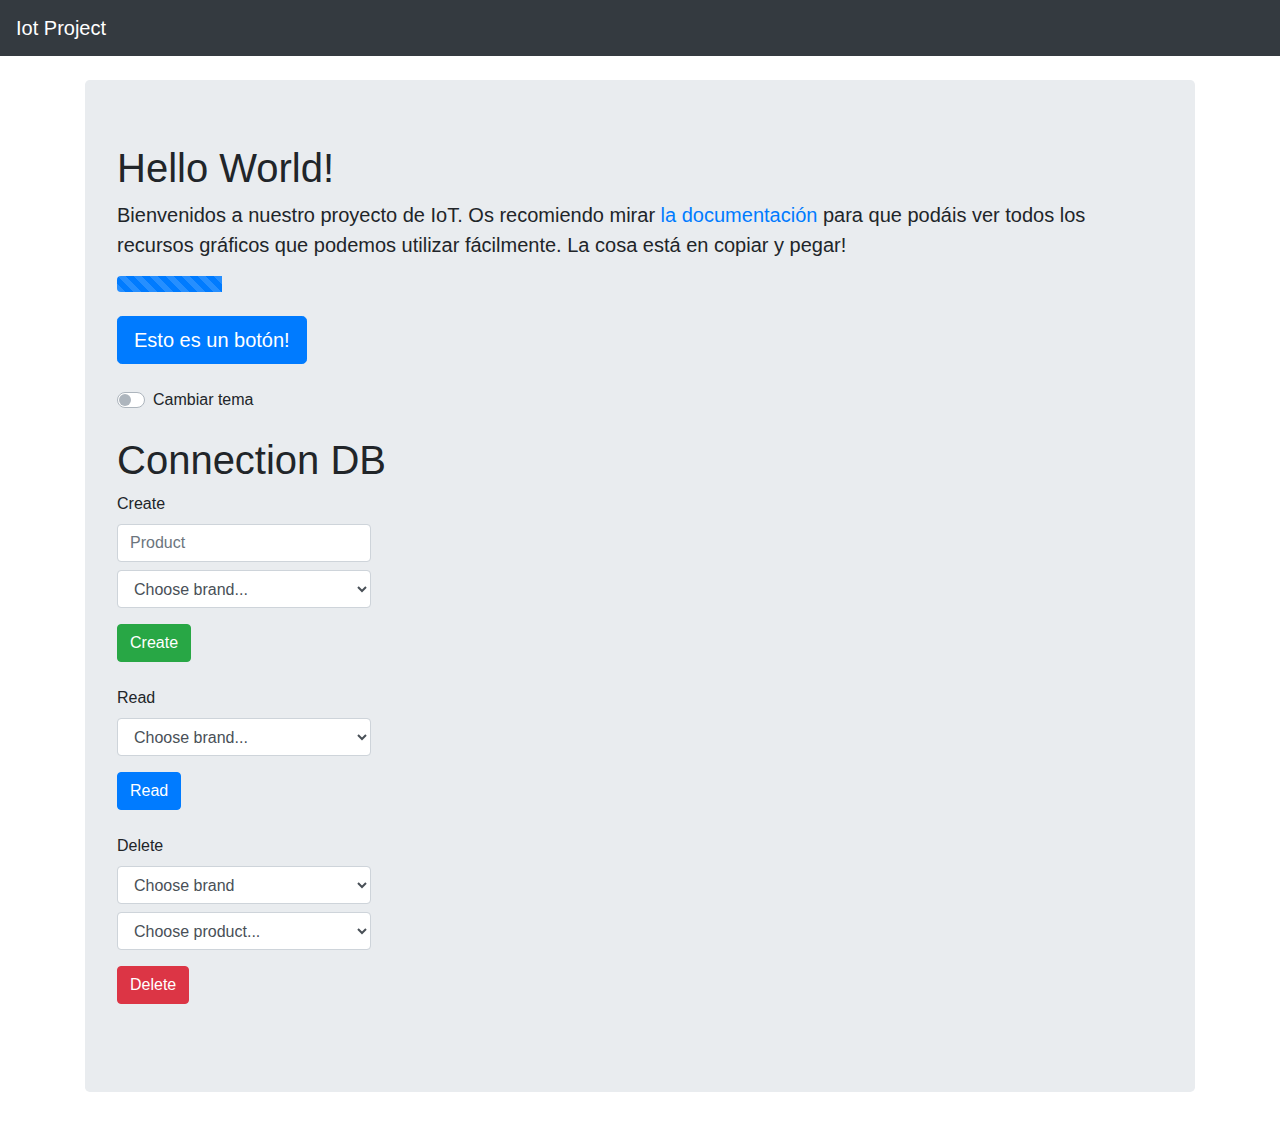
==== Hello World/index.html @ 098a32db "Create funcionant" ====
<!doctype html>
<html lang="es">

<head>
  <!-- Required meta tags -->
  <meta charset="utf-8">
  <meta name="viewport" content="width=device-width, initial-scale=1, shrink-to-fit=no">

  <!-- Bootstrap CSS -->
  <link rel="stylesheet" href="https://stackpath.bootstrapcdn.com/bootstrap/4.3.1/css/bootstrap.min.css"
    integrity="sha384-ggOyR0iXCbMQv3Xipma34MD+dH/1fQ784/j6cY/iJTQUOhcWr7x9JvoRxT2MZw1T" crossorigin="anonymous">

  <title>Iot Project</title>
</head>

<body>




  <!-- Nav bar -->
  <nav class="navbar navbar-expand-md navbar-dark bg-dark mb-4">
    <a class="navbar-brand" href="#">Iot Project</a>
    </div>
  </nav>

  <main role="main" class="container">
    <div class="jumbotron">
      <h1>Hello World!</h1>
      <p class="lead">Bienvenidos a nuestro proyecto de IoT. Os recomiendo mirar <a
          href="https://getbootstrap.com/docs/4.3/components/alerts/">la documentación</a> para que podáis ver todos los
        recursos gráficos que podemos utilizar fácilmente. La cosa está en copiar y pegar!</p>


      <div class="progress mb-4">
        <div id="progress" class="progress-bar progress-bar-striped progress-bar-animated" role="progressbar"
          style="width: 10%" aria-valuenow="50" aria-valuemin="0" aria-valuemax="100"></div>
      </div>
      <button id="button1" type="button" class="btn btn-primary btn-lg mb-4">Esto es un botón!</button>

      <div class="custom-control custom-switch mb-4">
        <input type="checkbox" class="custom-control-input" id="customSwitch1">
        <label class="custom-control-label" for="customSwitch1">Cambiar tema</label>
      </div>

      <h1>Connection DB</h1>

      <form class="mb-4">
        <div class="form-row">
          <div class="form-group col-md-3">
            <label>Create</label>
            <input id="createInput" type="text" class="form-control mb-2" placeholder="Product">

            <select id="createDropdown" class="form-control">
              <option value="" disabled selected>Choose brand...</option>
            </select>

          </div>
        </div>
        <button id="createButton" type="button" class="btn btn-success">Create</button>
      </form>

      <form class="mb-4">
        <div class="form-row">
          <div class="form-group col-md-3">
            <label>Read</label>

            <select class="form-control">
              <option selected>Choose brand...</option>
              <option>...</option>
            </select>

          </div>
        </div>
        <button type="submit" class="btn btn-primary">Read</button>
      </form>

      <form class="mb-4">
        <div class="form-row">
          <div class="form-group col-md-3">
            <label>Delete</label>

            <select class="form-control mb-2">
              <option selected>Choose brand</option>
              <option>...</option>
            </select>

            <select class="form-control">
              <option selected>Choose product...</option>
              <option>...</option>
            </select>

          </div>
        </div>
        <button type="button" class="btn btn-danger" data-toggle="modal" data-target="#deleteModal">Delete</button>
      </form>
    </div>

    <!-- deleteModal -->
    <div class="modal fade" id="deleteModal" tabindex="-1" role="dialog" aria-labelledby="exampleModalLabel"
      aria-hidden="true">
      <div class="modal-dialog" role="document">
        <div class="modal-content">
          <div class="modal-header">
            <h5 class="modal-title" id="exampleModalLabel">Delete product</h5>
            <button type="button" class="close" data-dismiss="modal" aria-label="Close">
              <span aria-hidden="true">&times;</span>
            </button>
          </div>
          <div class="modal-body">
            ...
          </div>
          <div class="modal-footer">
            <button type="button" class="btn btn-secondary" data-dismiss="modal">Close</button>
            <button type="button" class="btn btn-danger">Delete</button>
          </div>
        </div>
      </div>
    </div>
  </main>


  <!-- Optional JavaScript -->
  <!-- jQuery first, then Popper.js, then Bootstrap JS -->
  <script src="https://code.jquery.com/jquery-3.3.1.slim.min.js"
    integrity="sha384-q8i/X+965DzO0rT7abK41JStQIAqVgRVzpbzo5smXKp4YfRvH+8abtTE1Pi6jizo" crossorigin="anonymous">
  </script>
  <script src="https://cdnjs.cloudflare.com/ajax/libs/popper.js/1.14.7/umd/popper.min.js"
    integrity="sha384-UO2eT0CpHqdSJQ6hJty5KVphtPhzWj9WO1clHTMGa3JDZwrnQq4sF86dIHNDz0W1" crossorigin="anonymous">
  </script>
  <script src="https://stackpath.bootstrapcdn.com/bootstrap/4.3.1/js/bootstrap.min.js"
    integrity="sha384-JjSmVgyd0p3pXB1rRibZUAYoIIy6OrQ6VrjIEaFf/nJGzIxFDsf4x0xIM+B07jRM" crossorigin="anonymous">
  </script>

  <script src="js/DB.js"></script>
  <script src="js/index.js"></script>
</body>

</html>
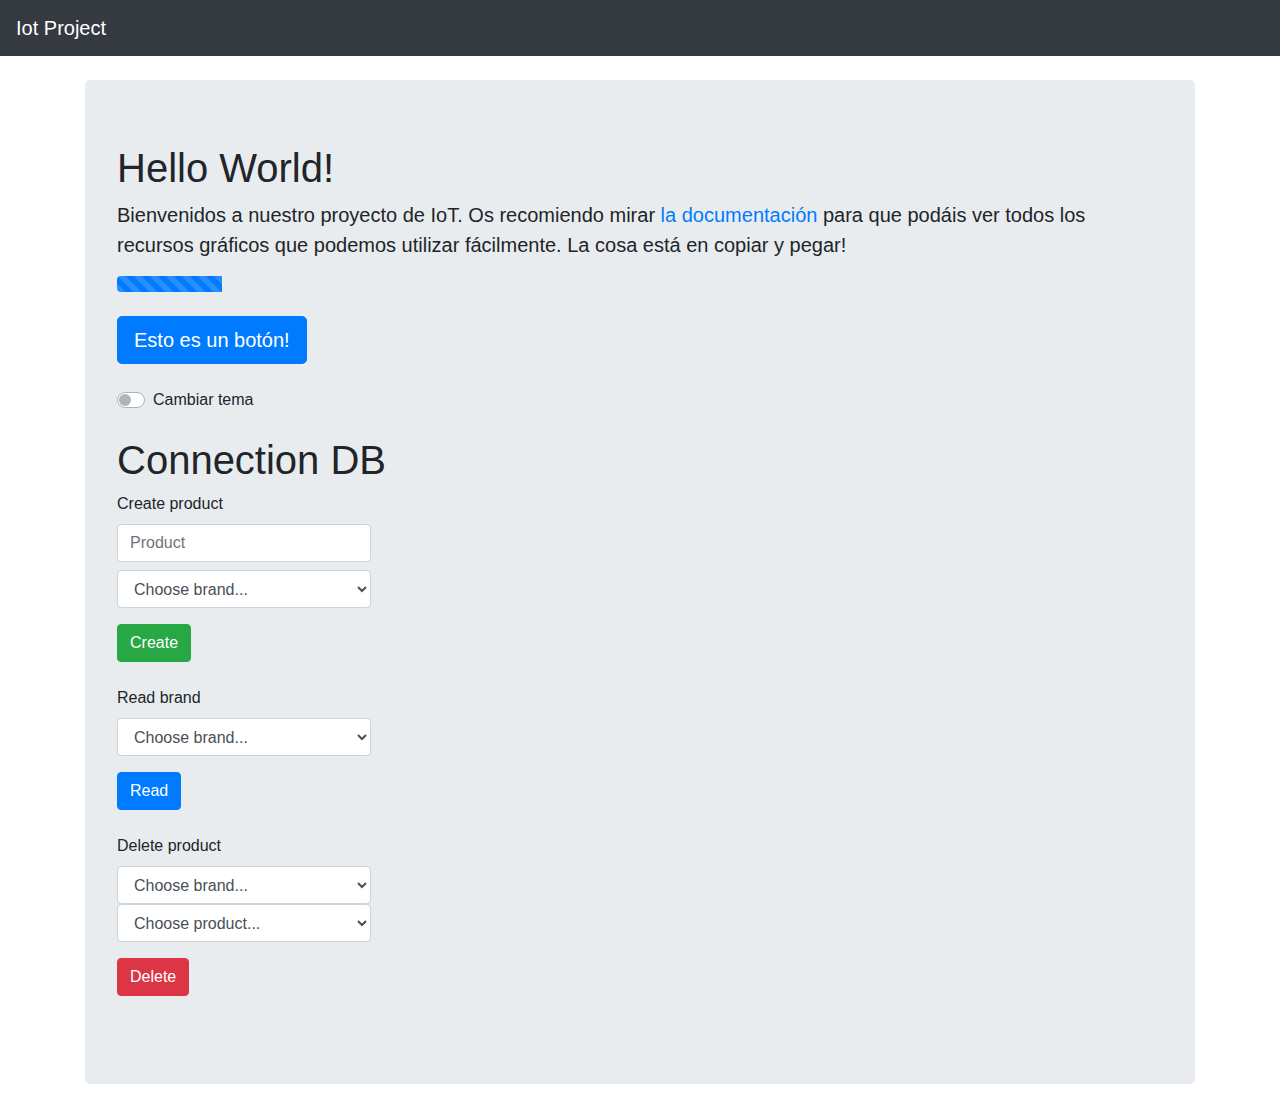
==== commit 0b35c475: "Read funcionant" ====
--- a/Hello World/index.html
+++ b/Hello World/index.html
@@ -48,13 +48,11 @@
       <form class="mb-4">
         <div class="form-row">
           <div class="form-group col-md-3">
-            <label>Create</label>
+            <label>Create product</label>
             <input id="createInput" type="text" class="form-control mb-2" placeholder="Product">
-
             <select id="createDropdown" class="form-control">
               <option value="" disabled selected>Choose brand...</option>
             </select>
-
           </div>
         </div>
         <button id="createButton" type="button" class="btn btn-success">Create</button>
@@ -62,38 +60,32 @@
 
       <form class="mb-4">
         <div class="form-row">
-          <div class="form-group col-md-3">
-            <label>Read</label>
-
-            <select class="form-control">
-              <option selected>Choose brand...</option>
-              <option>...</option>
+          <div id="textBox" class="form-group col-md-3">
+            <label>Read brand</label>
+            <select id="readDropdown" class="form-control">
+              <option value="" disabled selected>Choose brand...</option>
             </select>
-
           </div>
         </div>
-        <button type="submit" class="btn btn-primary">Read</button>
+        <button id="readButton" type="button" class="btn btn-primary">Read</button>
       </form>
 
       <form class="mb-4">
         <div class="form-row">
           <div class="form-group col-md-3">
-            <label>Delete</label>
-
-            <select class="form-control mb-2">
-              <option selected>Choose brand</option>
-              <option>...</option>
+            <label>Delete product</label>
+            <select id="deleteDropdown" class="form-control">
+              <option value="" disabled selected>Choose brand...</option>
             </select>
-
             <select class="form-control">
               <option selected>Choose product...</option>
               <option>...</option>
             </select>
-
           </div>
         </div>
         <button type="button" class="btn btn-danger" data-toggle="modal" data-target="#deleteModal">Delete</button>
       </form>
+
     </div>
 
     <!-- deleteModal -->
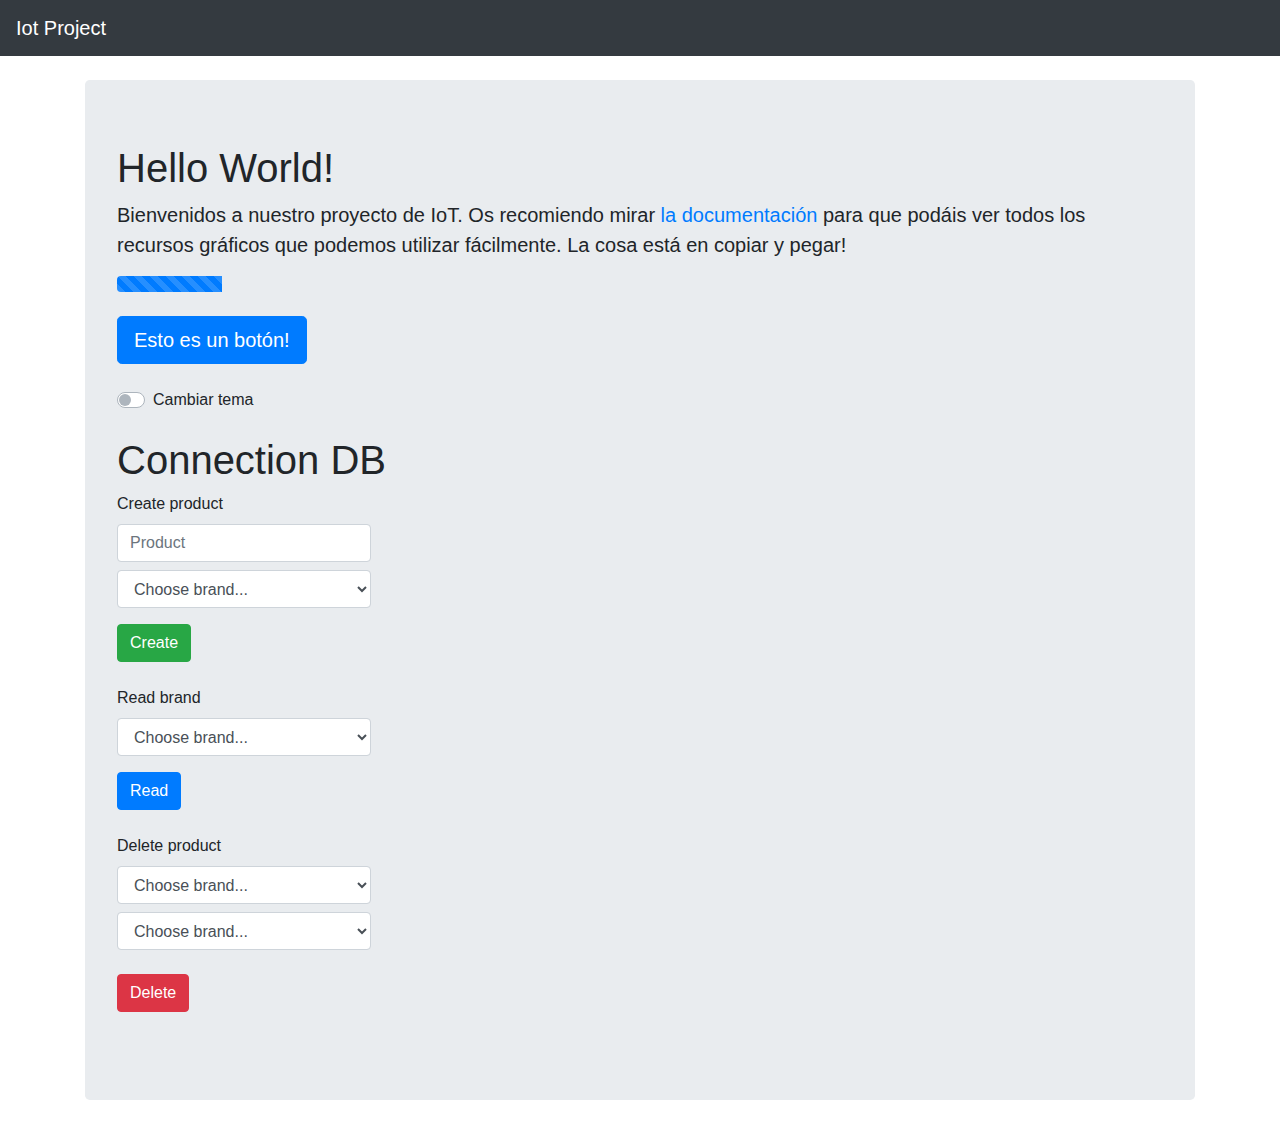
==== commit 41830711: "Delete funcionant" ====
--- a/Hello World/index.html
+++ b/Hello World/index.html
@@ -60,11 +60,12 @@
 
       <form class="mb-4">
         <div class="form-row">
-          <div id="textBox" class="form-group col-md-3">
+          <div class="form-group col-md-3">
             <label>Read brand</label>
             <select id="readDropdown" class="form-control">
               <option value="" disabled selected>Choose brand...</option>
             </select>
+          <div id="textBox"></div>
           </div>
         </div>
         <button id="readButton" type="button" class="btn btn-primary">Read</button>
@@ -74,12 +75,11 @@
         <div class="form-row">
           <div class="form-group col-md-3">
             <label>Delete product</label>
-            <select id="deleteDropdown" class="form-control">
+            <select id="deleteDropdownBrands" class="form-control mb-2">
               <option value="" disabled selected>Choose brand...</option>
             </select>
-            <select class="form-control">
-              <option selected>Choose product...</option>
-              <option>...</option>
+            <select id="deleteDropdownProducts" class="form-control mb-2">
+              <option value="" disabled selected>Choose brand...</option>
             </select>
           </div>
         </div>
@@ -100,11 +100,11 @@
             </button>
           </div>
           <div class="modal-body">
-            ...
+            Estas seguro de que quieres eliminar este producto?
           </div>
           <div class="modal-footer">
             <button type="button" class="btn btn-secondary" data-dismiss="modal">Close</button>
-            <button type="button" class="btn btn-danger">Delete</button>
+            <button id="deleteButton" type="button" class="btn btn-danger" data-dismiss="modal">Delete</button>
           </div>
         </div>
       </div>
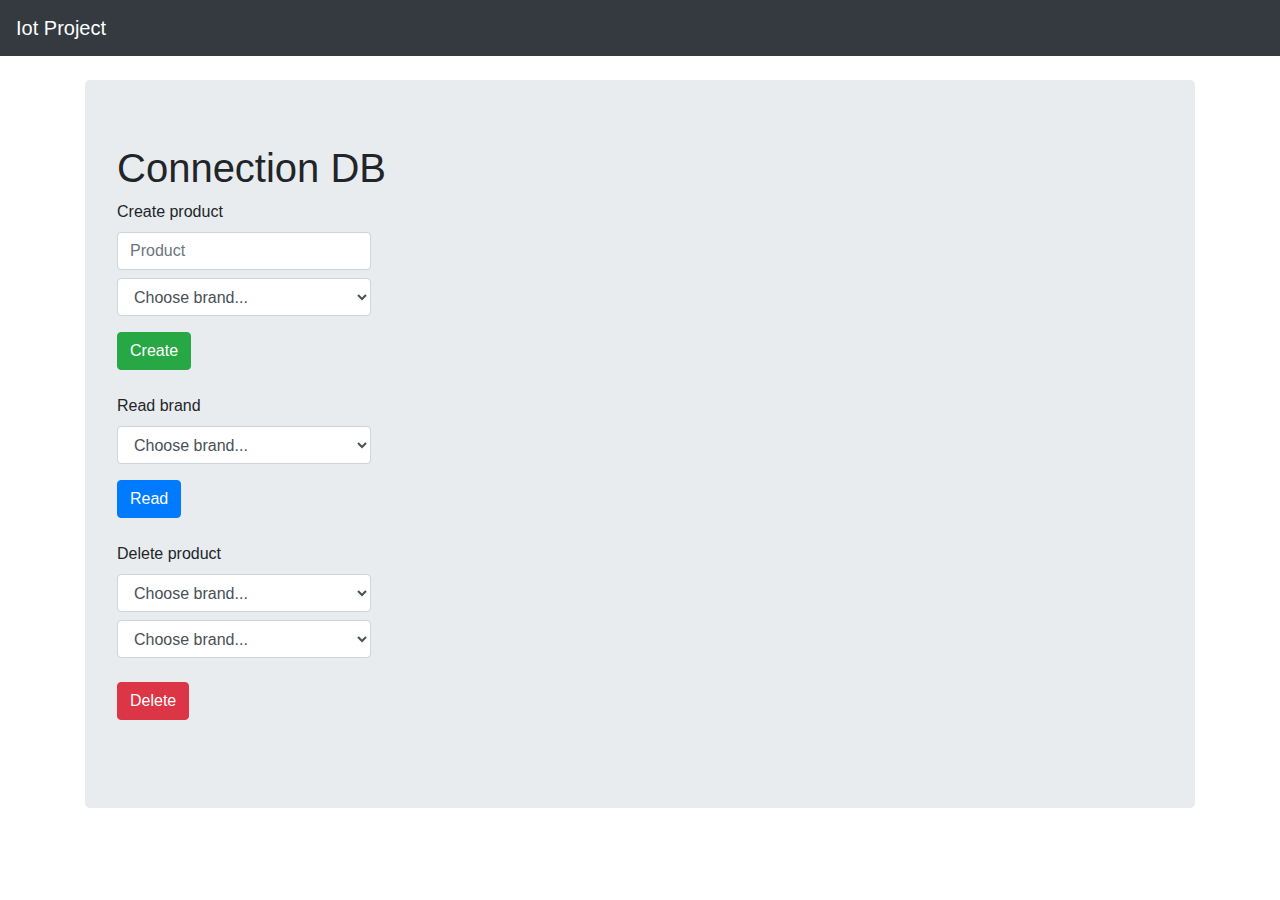
==== commit 630a58f6: "Eliminat el Hello World" ====
--- a/Hello World/index.html
+++ b/Hello World/index.html
@@ -26,22 +26,6 @@
 
   <main role="main" class="container">
     <div class="jumbotron">
-      <h1>Hello World!</h1>
-      <p class="lead">Bienvenidos a nuestro proyecto de IoT. Os recomiendo mirar <a
-          href="https://getbootstrap.com/docs/4.3/components/alerts/">la documentación</a> para que podáis ver todos los
-        recursos gráficos que podemos utilizar fácilmente. La cosa está en copiar y pegar!</p>
-
-
-      <div class="progress mb-4">
-        <div id="progress" class="progress-bar progress-bar-striped progress-bar-animated" role="progressbar"
-          style="width: 10%" aria-valuenow="50" aria-valuemin="0" aria-valuemax="100"></div>
-      </div>
-      <button id="button1" type="button" class="btn btn-primary btn-lg mb-4">Esto es un botón!</button>
-
-      <div class="custom-control custom-switch mb-4">
-        <input type="checkbox" class="custom-control-input" id="customSwitch1">
-        <label class="custom-control-label" for="customSwitch1">Cambiar tema</label>
-      </div>
 
       <h1>Connection DB</h1>
 
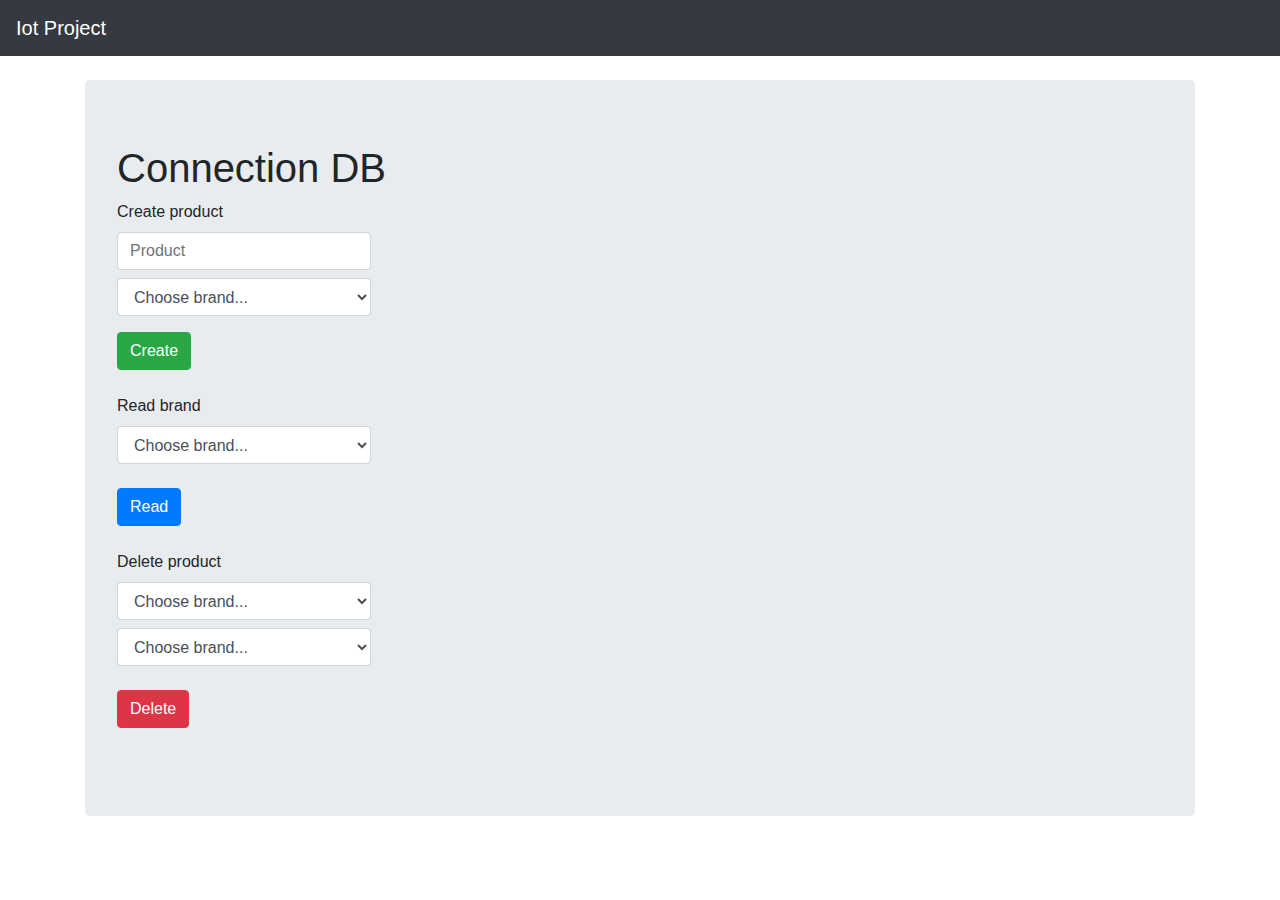
==== commit 8b156872: "Bug fix" ====
--- a/Hello World/index.html
+++ b/Hello World/index.html
@@ -46,10 +46,11 @@
         <div class="form-row">
           <div class="form-group col-md-3">
             <label>Read brand</label>
-            <select id="readDropdown" class="form-control">
+            <select id="readDropdown" class="form-control mb-2">
               <option value="" disabled selected>Choose brand...</option>
             </select>
-          <div id="textBox"></div>
+            <ul id="textBox" class="list-group">
+            </ul>
           </div>
         </div>
         <button id="readButton" type="button" class="btn btn-primary">Read</button>
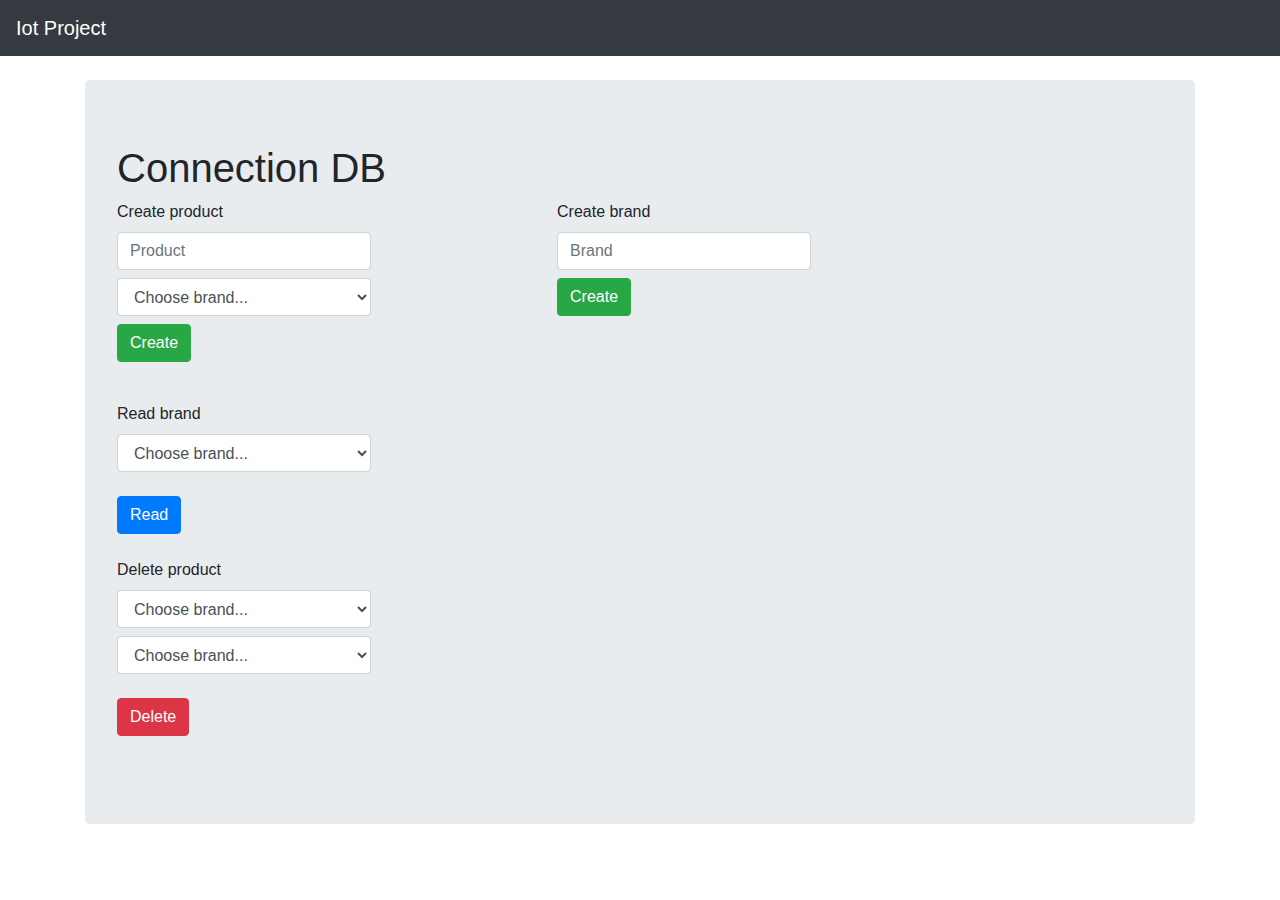
==== commit d4576b8b: "Create brand" ====
--- a/Hello World/index.html
+++ b/Hello World/index.html
@@ -31,15 +31,23 @@
 
       <form class="mb-4">
         <div class="form-row">
+          
           <div class="form-group col-md-3">
             <label>Create product</label>
             <input id="createInput" type="text" class="form-control mb-2" placeholder="Product">
-            <select id="createDropdown" class="form-control">
+            <select id="createDropdown" class="form-control mb-2">
               <option value="" disabled selected>Choose brand...</option>
             </select>
+            <button id="createButton" type="button" class="btn btn-success">Create</button>
           </div>
+
+          <div class="form-group col-md-3 offset-md-2">
+            <label>Create brand</label>
+            <input id="createInputBrand" type="text" class="form-control mb-2" placeholder="Brand">
+            <button id="createButtonBrand" type="button" class="btn btn-success">Create</button>
+          </div>
+
         </div>
-        <button id="createButton" type="button" class="btn btn-success">Create</button>
       </form>
 
       <form class="mb-4">
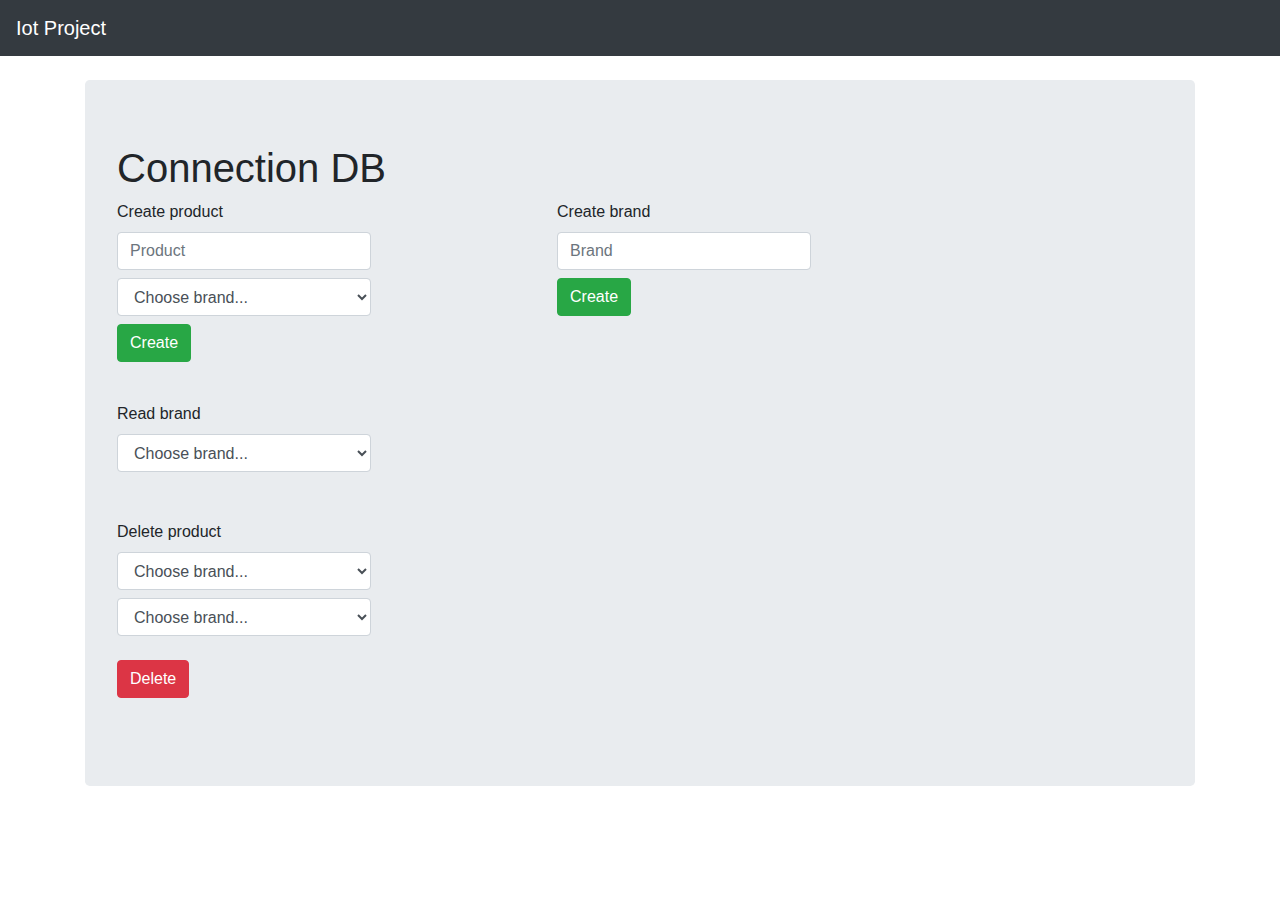
==== commit 5728c4e0: "Front update" ====
--- a/Hello World/index.html
+++ b/Hello World/index.html
@@ -61,7 +61,6 @@
             </ul>
           </div>
         </div>
-        <button id="readButton" type="button" class="btn btn-primary">Read</button>
       </form>
 
       <form class="mb-4">
